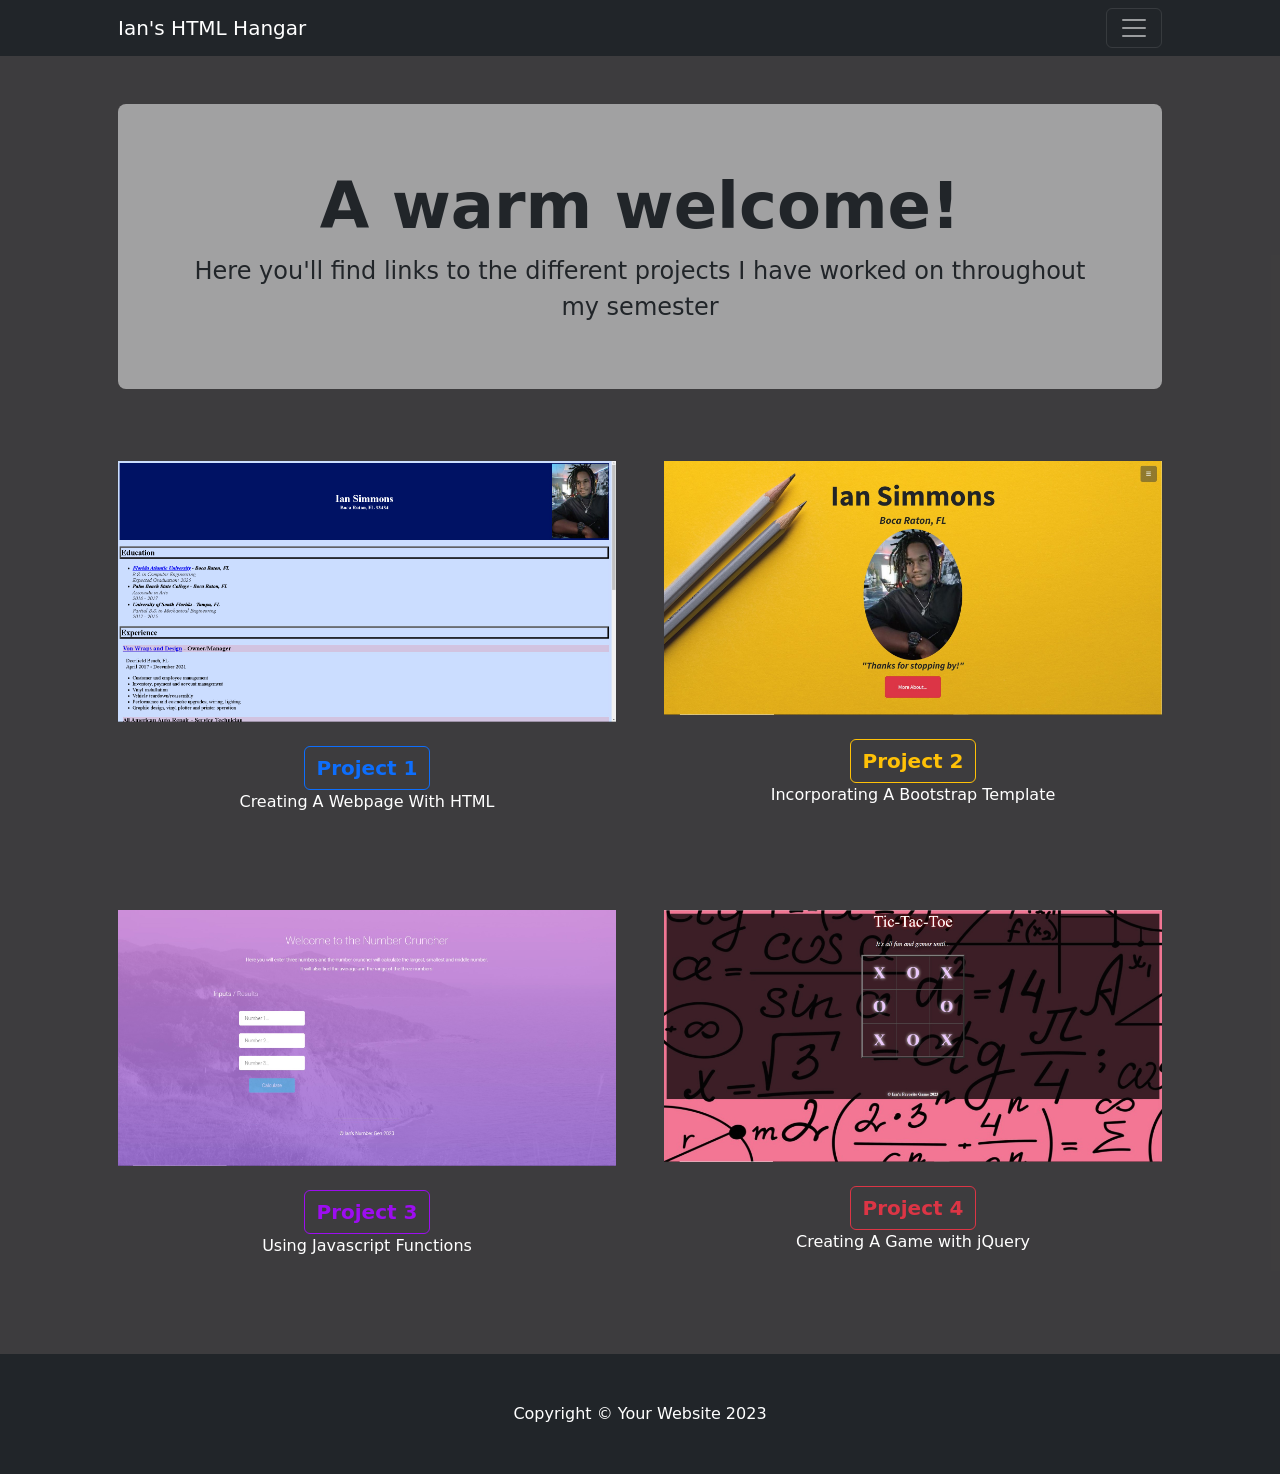
==== index.html @ c7d09a02 "Main files" ====
<!DOCTYPE html>
<html lang="en">
    <head>
        <meta charset="utf-8" />
        <meta name="viewport" content="width=device-width, initial-scale=1, shrink-to-fit=no" />
        <meta name="description" content="" />
        <meta name="author" content="" />
        <title>Ground Zero</title>
        <!-- Favicon-->
        <link rel="icon" type="image/x-icon" href="assets/favicon.ico" />
        <!-- Bootstrap icons-->
        <link href="https://cdn.jsdelivr.net/npm/bootstrap-icons@1.4.1/font/bootstrap-icons.css" rel="stylesheet" />
        <!-- Core theme CSS (includes Bootstrap)-->
        <link href="css/styles.css" rel="stylesheet" />
    </head>
    <body>
        <!-- Responsive navbar-->
        <nav class="navbar navbar-dark bg-dark">
            <div class="container px-lg-5">
                <a class="navbar-brand" >Ian's HTML Hangar</a>
                <button class="navbar-toggler" type="button" data-bs-toggle="collapse" data-bs-target="#navbarSupportedContent" aria-controls="navbarSupportedContent" aria-expanded="false" aria-label="Toggle navigation"><span class="navbar-toggler-icon"></span></button>
                <div class="collapse navbar-collapse" id="navbarSupportedContent">
                    <ul class="navbar-nav ms-auto mb-2 mb-lg-0">
                        <li class="nav-item"><a class="nav-link active" aria-current="page" href="#!">Home</a></li>
                        <li class="nav-item"><a class="nav-link" href="./p1/index.html">Project 1</a></li>
                        <li class="nav-item"><a class="nav-link" href="./p2/index.html">Project 2</a></li>
                        <li class="nav-item"><a class="nav-link" href="./p3/index.html">Project 3</a></li>
                        <li class="nav-item"><a class="nav-link" href="./p4/index.html">Project 4</a></li>
                    </ul>
                </div>
            </div>
        </nav>
        <!-- Header-->
        <div class="fadex">
            <header class="py-5">
            <div class="container px-lg-5">
                <div class="p-2 p-lg-3 bg-custom rounded-3 text-center">
                    <div class="m-4 m-lg-5">
                        <h1 class="display-3 fw-bold">A warm welcome!</h1>
                        <p class="fs-4">Here you'll find links to the different projects I have worked on throughout my semester</p>
                    </div>
                </div>
            </div>
        </header>
        <!-- Page Content-->
        <section class="pt-4">
            <div class="container px-lg-5">
                <!-- Page Features-->
                <div class="row gx-lg-5">
                    <div class="col-lg-6 col-xxl-3 mb-5">
                        <div class="card-img-top border-0 h-100">
                            <img src="assets/pr1.png" class="card-img-top" alt="p1">
                            <div class="card-body text-white text-center p-4 p-lg-5 pt-0 pt-lg-0">
                                <br><a href="./p1/index.html" class="btn btn-outline-primary">Project 1</a>
                                <p class="mb-0">Creating A Webpage With HTML</p>
                        </div>
                    </div>
                </div>
                    <div class="col-lg-6 col-xxl-3 mb-5">
                        <div class="card-img-top border-0 h-100">
                            <img src="assets/pr2.jpg" class="card-img-top" alt="p2">
                            <div class="card-body text-white text-center p-4 p-lg-5 pt-0 pt-lg-0">
                                <br><a href="./p2/index.html" class="btn btn-outline-warning">Project 2</a>
                                <p class="mb-0">Incorporating A Bootstrap Template</p>
                        </div>
                    </div>
                </div>
                    <div class="col-lg-6 col-xxl-3 mb-5">
                        <div class="card-img-top border-0 h-100">
                            <img src="assets/pr3.jpg" class="card-img-top" alt="p3">
                            <div class="card-body text-white text-center p-4 p-lg-5 pt-0 pt-lg-0">
                                <br><a href="./p3/index.html" class="btn btn-outline-info">Project 3</a>
                                <p class="mb-0">Using Javascript Functions</p>
                        </div>
                    </div>
                </div>
                    <div class="col-lg-6 col-xxl-3 mb-5">
                        <div class="card-img-top border-0 h-100">
                            <img src="assets/pr4.jpg" class="card-img-top" alt="p4">
                            <div class="card-body text-white text-center p-4 p-lg-5 pt-0 pt-lg-0">
                                <br><a href="./p4/index.html" class="btn btn-outline-danger">Project 4</a>
                                <p class="mb-0">Creating A Game with jQuery</p>
                        </div>
                    </div>
                </div>
            </div>
        </section>
    </div>
        <!-- Footer-->
        <footer class="py-5 bg-dark">
            <div class="container"><p class="m-0 text-center text-white">Copyright &copy; Your Website 2023</p></div>
        </footer>
        <!-- Bootstrap core JS-->
        <script src="https://cdn.jsdelivr.net/npm/bootstrap@5.2.3/dist/js/bootstrap.bundle.min.js"></script>
        <!-- Core theme JS-->
        <script src="js/scripts.js"></script>
    </body>
</html>
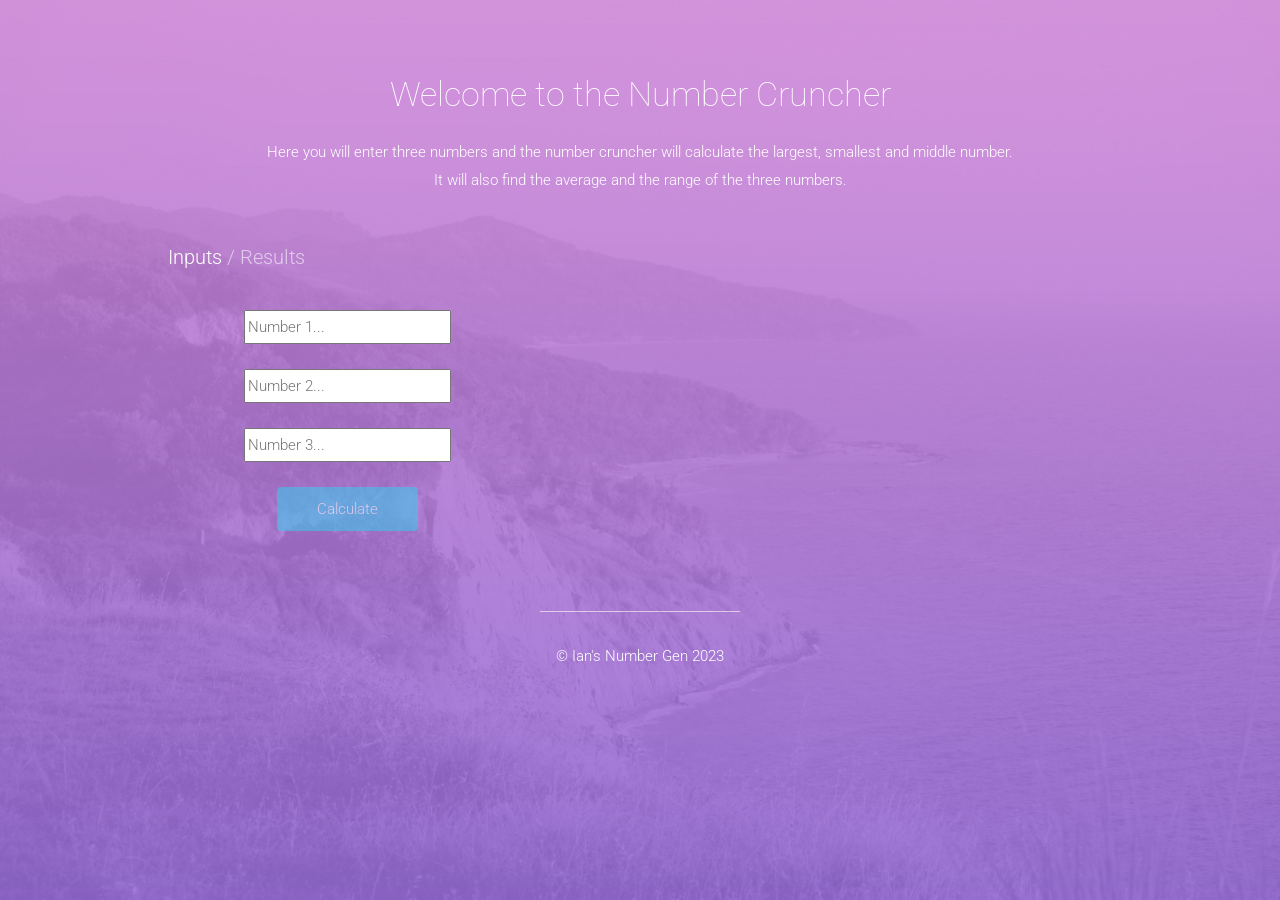
==== commit dfb1eee7: "Add files via upload" ====
--- a/index.html
+++ b/index.html
@@ -1,98 +1,126 @@
 <!DOCTYPE html>
 <html lang="en">
+
     <head>
-        <meta charset="utf-8" />
-        <meta name="viewport" content="width=device-width, initial-scale=1, shrink-to-fit=no" />
-        <meta name="description" content="" />
-        <meta name="author" content="" />
-        <title>Ground Zero</title>
-        <!-- Favicon-->
-        <link rel="icon" type="image/x-icon" href="assets/favicon.ico" />
-        <!-- Bootstrap icons-->
-        <link href="https://cdn.jsdelivr.net/npm/bootstrap-icons@1.4.1/font/bootstrap-icons.css" rel="stylesheet" />
-        <!-- Core theme CSS (includes Bootstrap)-->
-        <link href="css/styles.css" rel="stylesheet" />
+
+        <meta charset="utf-8">
+        <meta http-equiv="X-UA-Compatible" content="IE=edge">
+        <meta name="viewport" content="width=device-width, initial-scale=1">
+        <title>Ian's Number Cruncher</title>
+
+        <!-- CSS -->
+        <link rel="stylesheet" href="http://fonts.googleapis.com/css?family=Roboto:400,100,300,500">
+        <link rel="stylesheet" href="bootstrap/css/bootstrap.min.css">
+        <link rel="stylesheet" href="font-awesome/css/font-awesome.min.css">
+		<link rel="stylesheet" href="css/form-elements.css">
+        <link rel="stylesheet" href="css/style.css">
+
+        <!-- Favicon and touch icons -->
+        <link rel="shortcut icon" href="assets/ico/favicon.png">
+        <link rel="apple-touch-icon-precomposed" sizes="144x144" href="assets/ico/apple-touch-icon-144-precomposed.png">
+        <link rel="apple-touch-icon-precomposed" sizes="114x114" href="assets/ico/apple-touch-icon-114-precomposed.png">
+        <link rel="apple-touch-icon-precomposed" sizes="72x72" href="assets/ico/apple-touch-icon-72-precomposed.png">
+        <link rel="apple-touch-icon-precomposed" href="assets/ico/apple-touch-icon-57-precomposed.png">
+
     </head>
+
     <body>
-        <!-- Responsive navbar-->
-        <nav class="navbar navbar-dark bg-dark">
-            <div class="container px-lg-5">
-                <a class="navbar-brand" >Ian's HTML Hangar</a>
-                <button class="navbar-toggler" type="button" data-bs-toggle="collapse" data-bs-target="#navbarSupportedContent" aria-controls="navbarSupportedContent" aria-expanded="false" aria-label="Toggle navigation"><span class="navbar-toggler-icon"></span></button>
-                <div class="collapse navbar-collapse" id="navbarSupportedContent">
-                    <ul class="navbar-nav ms-auto mb-2 mb-lg-0">
-                        <li class="nav-item"><a class="nav-link active" aria-current="page" href="#!">Home</a></li>
-                        <li class="nav-item"><a class="nav-link" href="./p1/index.html">Project 1</a></li>
-                        <li class="nav-item"><a class="nav-link" href="./p2/index.html">Project 2</a></li>
-                        <li class="nav-item"><a class="nav-link" href="./p3/index.html">Project 3</a></li>
-                        <li class="nav-item"><a class="nav-link" href="./p4/index.html">Project 4</a></li>
-                    </ul>
-                </div>
-            </div>
-        </nav>
-        <!-- Header-->
-        <div class="fadex">
-            <header class="py-5">
-            <div class="container px-lg-5">
-                <div class="p-2 p-lg-3 bg-custom rounded-3 text-center">
-                    <div class="m-4 m-lg-5">
-                        <h1 class="display-3 fw-bold">A warm welcome!</h1>
-                        <p class="fs-4">Here you'll find links to the different projects I have worked on throughout my semester</p>
-                    </div>
-                </div>
-            </div>
-        </header>
-        <!-- Page Content-->
-        <section class="pt-4">
-            <div class="container px-lg-5">
-                <!-- Page Features-->
-                <div class="row gx-lg-5">
-                    <div class="col-lg-6 col-xxl-3 mb-5">
-                        <div class="card-img-top border-0 h-100">
-                            <img src="assets/pr1.png" class="card-img-top" alt="p1">
-                            <div class="card-body text-white text-center p-4 p-lg-5 pt-0 pt-lg-0">
-                                <br><a href="./p1/index.html" class="btn btn-outline-primary">Project 1</a>
-                                <p class="mb-0">Creating A Webpage With HTML</p>
+
+        <!-- Top content -->
+        <div class="top-content">
+        	<div class="container">
+                <div class="row">
+                    <div class="col-sm-8 col-sm-offset-2 text">
+                        <h1>Welcome to the Number Cruncher</h1>
+                        <div class="description">
+                        	<p>
+	                         	Here you will enter three numbers and the number cruncher will calculate
+								the largest, smallest and middle number. It will also find the average 
+								and the range of the three numbers.
+                        	</p>
                         </div>
                     </div>
                 </div>
-                    <div class="col-lg-6 col-xxl-3 mb-5">
-                        <div class="card-img-top border-0 h-100">
-                            <img src="assets/pr2.jpg" class="card-img-top" alt="p2">
-                            <div class="card-body text-white text-center p-4 p-lg-5 pt-0 pt-lg-0">
-                                <br><a href="./p2/index.html" class="btn btn-outline-warning">Project 2</a>
-                                <p class="mb-0">Incorporating A Bootstrap Template</p>
-                        </div>
+                
+                <div class="row">
+                    <div class="col-sm-10 col-sm-offset-1 show-forms">
+                    	<span class="show-register-form active">Inputs</span> 
+                    	<span class="show-forms-divider">/</span> 
+                    	<span class="show-login-form" >Results</span>
                     </div>
                 </div>
-                    <div class="col-lg-6 col-xxl-3 mb-5">
-                        <div class="card-img-top border-0 h-100">
-                            <img src="assets/pr3.jpg" class="card-img-top" alt="p3">
-                            <div class="card-body text-white text-center p-4 p-lg-5 pt-0 pt-lg-0">
-                                <br><a href="./p3/index.html" class="btn btn-outline-info">Project 3</a>
-                                <p class="mb-0">Using Javascript Functions</p>
-                        </div>
-                    </div>
-                </div>
-                    <div class="col-lg-6 col-xxl-3 mb-5">
-                        <div class="card-img-top border-0 h-100">
-                            <img src="assets/pr4.jpg" class="card-img-top" alt="p4">
-                            <div class="card-body text-white text-center p-4 p-lg-5 pt-0 pt-lg-0">
-                                <br><a href="./p4/index.html" class="btn btn-outline-danger">Project 4</a>
-                                <p class="mb-0">Creating A Game with jQuery</p>
-                        </div>
-                    </div>
-                </div>
-            </div>
-        </section>
-    </div>
-        <!-- Footer-->
-        <footer class="py-5 bg-dark">
-            <div class="container"><p class="m-0 text-center text-white">Copyright &copy; Your Website 2023</p></div>
+                
+                <div class="row register-form">
+                    <div class="col-sm-4 col-sm-offset-1">
+						<form action="#" class="r-form">
+	                    	<div class="form-group">
+	                        	<input type="number" placeholder="Number 1..." required id="num1">
+							</div>
+	                        <div class="form-group">
+	                        	<input type="number" placeholder="Number 2..." required id="num2">
+	                        </div>
+	                        <div class="form-group">
+	                        	<input type="number" placeholder="Number 3..." required id="num3">
+							</div>
+							<div>
+								<button type="button" class="btn btn-success show-login-form" id="calc">Calculate</button>	 
+							</div>
+						</form>		
+            		</div>    
+            	</div>
+                <div class="row login-form" id="results">
+                    <div class="col-sm-12">
+	                    <form>
+	                        <div class="row">
+								<div class="col-sm-4 form-group">
+									<h2>Minumum</h2>
+									<h3 id="min"></h3>
+								</div>
+								<div class="col-sm-4 form-group">
+									<h2>Maximum</h2>
+									<h3 id="max"></h3>
+								</div>
+								<div class="col-sm-4 form-group">
+									<h2>Median</h2>
+									<h3 id="med"></h3>
+								</div>
+							</div>
+							<div class="row">
+								<div class="col-sm-4 col-sm-offset-2 form-group">
+									<h2>Average</h2>
+									<h3 id="mean"></h3>
+								</div>
+								<div class="col-sm-4 col-sm-offset-0 form-group">
+									<h2>Range</h2>
+									<h3 id="range"></h3>
+								</div>
+	                        </div>
+							<button class="btn btn-danger show-register-form">New numbers?</button>   
+						</form>
+                    </div>	 
+				</div>
+            </div>      
+        </div>
+
+        <!-- Footer -->
+        <footer>
+        	<div class="container">
+        		<div class="row">
+        			<div class="col-sm-8 col-sm-offset-2">
+        				<div class="footer-border"></div>
+        				<p> &copy; Ian's Number Gen 2023</p>
+        			</div>	
+        		</div>
+        	</div>
         </footer>
-        <!-- Bootstrap core JS-->
-        <script src="https://cdn.jsdelivr.net/npm/bootstrap@5.2.3/dist/js/bootstrap.bundle.min.js"></script>
-        <!-- Core theme JS-->
+
+        <!-- Javascript -->
+        <script src="js/jquery-1.11.1.min.js"></script>
+        <script src="bootstrap/js/bootstrap.min.js"></script>
+        <script src="js/jquery.backstretch.min.js"></script>
         <script src="js/scripts.js"></script>
-    </body>
-</html>
+        <script src="js/math.js"></script>
+
+</body>
+
+</html>
--- a/css/form-elements.css
+++ b/css/form-elements.css
@@ -0,0 +1,74 @@
+
+input[type="text"], 
+input[type="password"], 
+textarea, 
+textarea.form-control {
+	height: 44px;
+    margin: 0;
+    padding: 0 15px;
+    vertical-align: middle;
+    background: #fff;
+    border: 3px solid #fff;
+    font-family: 'Roboto', sans-serif;
+    font-size: 15px;
+    font-weight: 300;
+    line-height: 44px;
+    color: #888;
+    -moz-border-radius: 4px; -webkit-border-radius: 4px; border-radius: 4px;
+    -moz-box-shadow: none; -webkit-box-shadow: none; box-shadow: none;
+    -o-transition: all .3s; -moz-transition: all .3s; -webkit-transition: all .3s; -ms-transition: all .3s; transition: all .3s;
+}
+
+textarea, 
+textarea.form-control {
+	padding-top: 6px;
+	padding-bottom: 6px;
+	line-height: 28px;
+}
+
+input[type="text"]:focus, 
+input[type="password"]:focus, 
+textarea:focus, 
+textarea.form-control:focus {
+	outline: 0;
+	background: #fff;
+    border: 3px solid #bbb;
+    -moz-box-shadow: none; -webkit-box-shadow: none; box-shadow: none;
+}
+
+input[type="text"]:-moz-placeholder, input[type="password"]:-moz-placeholder, 
+textarea:-moz-placeholder, textarea.form-control:-moz-placeholder { color: #888; }
+
+input[type="text"]:-ms-input-placeholder, input[type="password"]:-ms-input-placeholder, 
+textarea:-ms-input-placeholder, textarea.form-control:-ms-input-placeholder { color: #888; }
+
+input[type="text"]::-webkit-input-placeholder, input[type="password"]::-webkit-input-placeholder, 
+textarea::-webkit-input-placeholder, textarea.form-control::-webkit-input-placeholder { color: #888; }
+
+
+
+button.btn {
+	height: 44px;
+    margin: 0;
+    padding: 0 40px;
+    vertical-align: middle;
+    background: #42c5ea;
+    border: 0;
+    font-family: 'Roboto', sans-serif;
+    font-size: 15px;
+    font-weight: 300;
+    line-height: 44px;
+    color: #fff;
+    -moz-border-radius: 4px; -webkit-border-radius: 4px; border-radius: 4px;
+    text-shadow: none;
+    -moz-box-shadow: none; -webkit-box-shadow: none; box-shadow: none;
+    -o-transition: all .3s; -moz-transition: all .3s; -webkit-transition: all .3s; -ms-transition: all .3s; transition: all .3s;
+}
+
+button.btn:hover { opacity: 0.6; color: #fff; }
+
+button.btn:active { outline: 0; opacity: 0.6; color: #fff; -moz-box-shadow: none; -webkit-box-shadow: none; box-shadow: none; }
+
+button.btn:focus { outline: 0; opacity: 0.6; background: #42c5ea; color: #fff; }
+
+button.btn:active:focus, button.btn.active:focus { outline: 0; opacity: 0.6; background: #42c5ea; color: #fff; }
--- a/css/style.css
+++ b/css/style.css
@@ -0,0 +1,138 @@
+
+body {
+	background: #333;
+    font-family: 'Roboto', sans-serif;
+    font-size: 15px;
+    font-weight: 300;
+    color: #888;
+    line-height: 28px;
+    text-align: center;
+}
+
+strong { font-weight: 500; }
+
+a, a:hover, a:focus {
+	color: #42c5ea;
+	text-decoration: none;
+    -o-transition: all .3s; -moz-transition: all .3s; -webkit-transition: all .3s; -ms-transition: all .3s; transition: all .3s;
+}
+
+h1, h2 {
+	margin-top: 10px;
+	font-size: 34px;
+    font-weight: 100;
+    color: #555;
+    line-height: 48px;
+}
+
+h3 {
+	font-size: 20px;
+    font-weight: 300;
+    color: #555;
+    line-height: 26px;
+}
+
+img { max-width: 100%; }
+
+::-moz-selection { background: #42c5ea; color: #fff; text-shadow: none; }
+::selection { background: #42c5ea; color: #fff; text-shadow: none; }
+
+
+.btn-link-1 {
+	display: inline-block;
+	width: 40px;
+	height: 40px;
+	margin: 5px;
+	padding: 0;
+	background: #555;
+	background: rgba(0, 0, 0, 0.3);
+	font-size: 20px;
+    line-height: 40px;
+    color: #fff;
+    -moz-border-radius: 50%; -webkit-border-radius: 50%; border-radius: 50%;
+}
+.btn-link-1:hover, .btn-link-1:focus, .btn-link-1:active {
+	outline: 0; opacity: 0.6; 
+	background: #555; background: rgba(0, 0, 0, 0.3); color: #fff;
+}
+
+
+/***** Top content *****/
+
+.top-content { padding: 60px 0 80px 0; }
+.top-content .text { color: #fff; }
+.top-content .text h1 { color: #fff; }
+.top-content .description { margin: 20px 0 10px 0; }
+.top-content .description a { color: #fff; border-bottom: 1px dotted #fff; }
+.top-content .description a:hover, 
+.top-content .description a:focus { border: 0; }
+
+.show-forms { padding-top: 40px; font-size: 20px; color: #fff; line-height: 26px; text-align: left; }
+.show-register-form, .show-forms-divider, .show-login-form { opacity: 0.6; }
+.show-register-form, .show-login-form {
+	cursor: pointer;
+	-o-transition: all .3s; -moz-transition: all .3s; -webkit-transition: all .3s; -ms-transition: all .3s; transition: all .3s;
+}
+.show-register-form.active, .show-login-form.active,
+.show-register-form:hover, .show-login-form:hover { opacity: 1; }
+
+.login-form { display: none; }
+
+.r-form { padding-top: 40px; }
+.r-form .form-group { margin-bottom: 25px; }
+.r-form textarea { height: 100px; }
+.r-form .input-error { border-color: #42c5ea; }
+
+.l-form { padding-top: 40px; }
+.l-form .form-group { margin-bottom: 25px; }
+.l-form .input-error { border-color: #42c5ea; }
+
+.forms-right-icons .row { padding-bottom: 15px; }
+.forms-right-icons { padding-top: 40px; color: #fff; text-align: left; }
+.forms-right-icons h3 { margin-top: 0; color: #fff; }
+.forms-right-icons .icon { text-align: right; font-size: 30px; line-height: 34px; }
+
+.social-login { margin-top: 35px; color: #fff; }
+.social-login-buttons { margin-top: 20px; }
+
+
+/***** Footer *****/
+
+footer { padding-bottom: 70px; color: #fff; }
+
+footer .footer-border {
+	width: 200px;
+	margin: 0 auto;
+	padding-bottom: 30px;
+	border-top: 1px solid #fff;
+	border-top: 1px solid rgba(255, 255, 255, 0.6);
+}
+
+footer a { color: #fff; border-bottom: 1px dotted #fff; }
+footer a:hover, footer a:focus { color: #fff; border: 0; }
+
+
+/***** Media queries *****/
+
+@media (min-width: 992px) and (max-width: 1199px) {}
+
+@media (min-width: 768px) and (max-width: 991px) {
+	
+	.forms-right-icons .icon { font-size: 22px; }
+	
+}
+
+@media (max-width: 767px) {
+	
+	.show-forms, .forms-right-icons, .forms-right-icons .icon { text-align: center; }
+	.forms-right-icons .icon { padding-top: 10px; }
+	.forms-right-icons h3 { margin-top: 15px; }
+	
+}
+
+@media (max-width: 415px) {
+	
+	h1, h2 { font-size: 28px; }
+
+}
+
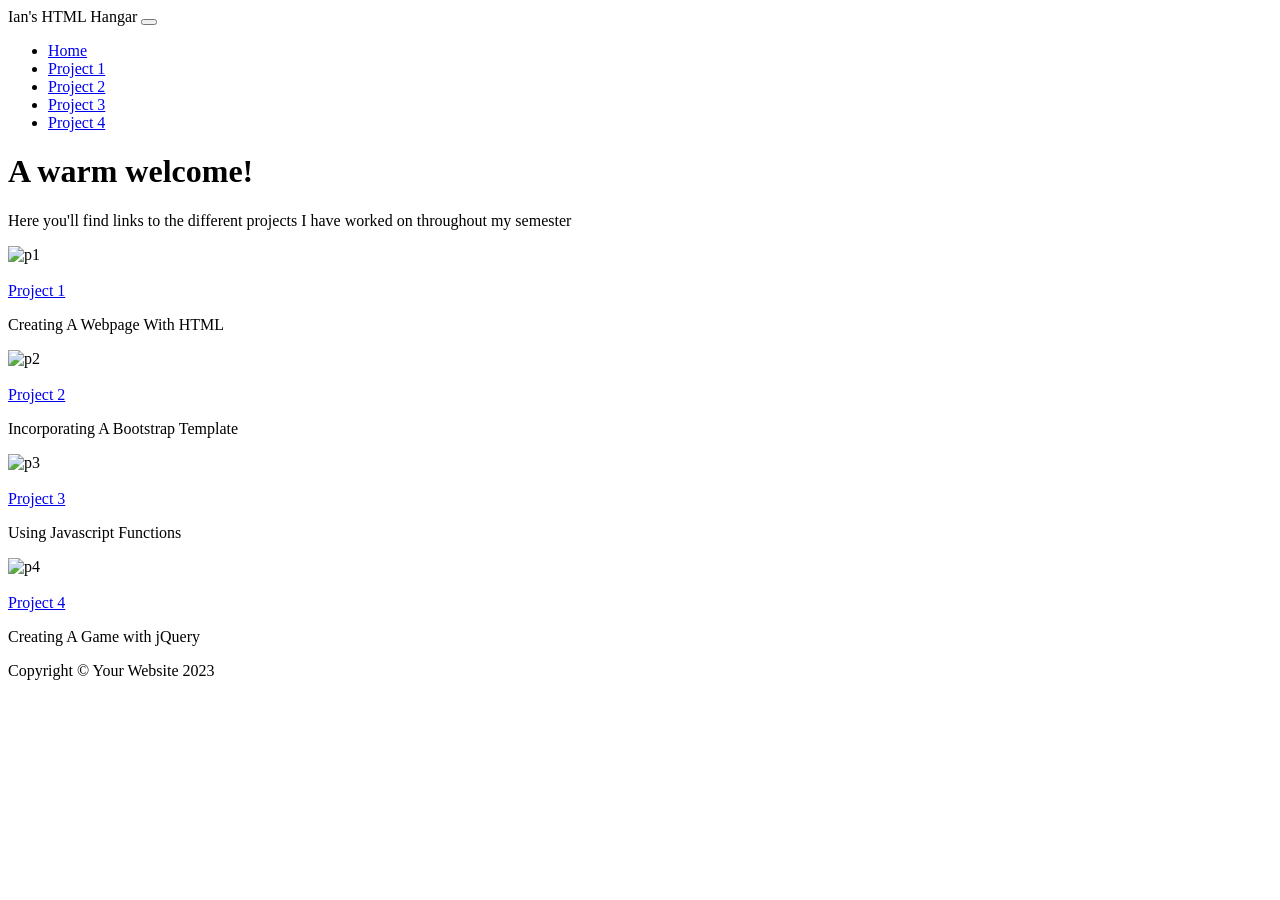
==== commit e6da0d29: "Add files via upload" ====
--- a/index.html
+++ b/index.html
@@ -1,126 +1,98 @@
 <!DOCTYPE html>
 <html lang="en">
-
     <head>
-
-        <meta charset="utf-8">
-        <meta http-equiv="X-UA-Compatible" content="IE=edge">
-        <meta name="viewport" content="width=device-width, initial-scale=1">
-        <title>Ian's Number Cruncher</title>
-
-        <!-- CSS -->
-        <link rel="stylesheet" href="http://fonts.googleapis.com/css?family=Roboto:400,100,300,500">
-        <link rel="stylesheet" href="bootstrap/css/bootstrap.min.css">
-        <link rel="stylesheet" href="font-awesome/css/font-awesome.min.css">
-		<link rel="stylesheet" href="css/form-elements.css">
-        <link rel="stylesheet" href="css/style.css">
-
-        <!-- Favicon and touch icons -->
-        <link rel="shortcut icon" href="assets/ico/favicon.png">
-        <link rel="apple-touch-icon-precomposed" sizes="144x144" href="assets/ico/apple-touch-icon-144-precomposed.png">
-        <link rel="apple-touch-icon-precomposed" sizes="114x114" href="assets/ico/apple-touch-icon-114-precomposed.png">
-        <link rel="apple-touch-icon-precomposed" sizes="72x72" href="assets/ico/apple-touch-icon-72-precomposed.png">
-        <link rel="apple-touch-icon-precomposed" href="assets/ico/apple-touch-icon-57-precomposed.png">
-
+        <meta charset="utf-8" />
+        <meta name="viewport" content="width=device-width, initial-scale=1, shrink-to-fit=no" />
+        <meta name="description" content="" />
+        <meta name="author" content="" />
+        <title>Ground Zero</title>
+        <!-- Favicon-->
+        <link rel="icon" type="image/x-icon" href="assets/favicon.ico" />
+        <!-- Bootstrap icons-->
+        <link href="https://cdn.jsdelivr.net/npm/bootstrap-icons@1.4.1/font/bootstrap-icons.css" rel="stylesheet" />
+        <!-- Core theme CSS (includes Bootstrap)-->
+        <link href="css/styles.css" rel="stylesheet" />
     </head>
-
     <body>
-
-        <!-- Top content -->
-        <div class="top-content">
-        	<div class="container">
-                <div class="row">
-                    <div class="col-sm-8 col-sm-offset-2 text">
-                        <h1>Welcome to the Number Cruncher</h1>
-                        <div class="description">
-                        	<p>
-	                         	Here you will enter three numbers and the number cruncher will calculate
-								the largest, smallest and middle number. It will also find the average 
-								and the range of the three numbers.
-                        	</p>
+        <!-- Responsive navbar-->
+        <nav class="navbar navbar-dark bg-dark">
+            <div class="container px-lg-5">
+                <a class="navbar-brand" >Ian's HTML Hangar</a>
+                <button class="navbar-toggler" type="button" data-bs-toggle="collapse" data-bs-target="#navbarSupportedContent" aria-controls="navbarSupportedContent" aria-expanded="false" aria-label="Toggle navigation"><span class="navbar-toggler-icon"></span></button>
+                <div class="collapse navbar-collapse" id="navbarSupportedContent">
+                    <ul class="navbar-nav ms-auto mb-2 mb-lg-0">
+                        <li class="nav-item"><a class="nav-link active" aria-current="page" href="#!">Home</a></li>
+                        <li class="nav-item"><a class="nav-link" href="./p1/index.html">Project 1</a></li>
+                        <li class="nav-item"><a class="nav-link" href="./p2/index.html">Project 2</a></li>
+                        <li class="nav-item"><a class="nav-link" href="./p3/index.html">Project 3</a></li>
+                        <li class="nav-item"><a class="nav-link" href="./p4/index.html">Project 4</a></li>
+                    </ul>
+                </div>
+            </div>
+        </nav>
+        <!-- Header-->
+        <div class="fadex">
+            <header class="py-5">
+            <div class="container px-lg-5">
+                <div class="p-2 p-lg-3 bg-custom rounded-3 text-center">
+                    <div class="m-4 m-lg-5">
+                        <h1 class="display-3 fw-bold">A warm welcome!</h1>
+                        <p class="fs-4">Here you'll find links to the different projects I have worked on throughout my semester</p>
+                    </div>
+                </div>
+            </div>
+        </header>
+        <!-- Page Content-->
+        <section class="pt-4">
+            <div class="container px-lg-5">
+                <!-- Page Features-->
+                <div class="row gx-lg-5">
+                    <div class="col-lg-6 col-xxl-3 mb-5">
+                        <div class="card-img-top border-0 h-100">
+                            <img src="assets/pr1.png" class="card-img-top" alt="p1">
+                            <div class="card-body text-white text-center p-4 p-lg-5 pt-0 pt-lg-0">
+                                <br><a href="./p1/index.html" class="btn btn-outline-primary">Project 1</a>
+                                <p class="mb-0">Creating A Webpage With HTML</p>
                         </div>
                     </div>
                 </div>
-                
-                <div class="row">
-                    <div class="col-sm-10 col-sm-offset-1 show-forms">
-                    	<span class="show-register-form active">Inputs</span> 
-                    	<span class="show-forms-divider">/</span> 
-                    	<span class="show-login-form" >Results</span>
+                    <div class="col-lg-6 col-xxl-3 mb-5">
+                        <div class="card-img-top border-0 h-100">
+                            <img src="assets/pr2.jpg" class="card-img-top" alt="p2">
+                            <div class="card-body text-white text-center p-4 p-lg-5 pt-0 pt-lg-0">
+                                <br><a href="./p2/index.html" class="btn btn-outline-warning">Project 2</a>
+                                <p class="mb-0">Incorporating A Bootstrap Template</p>
+                        </div>
                     </div>
                 </div>
-                
-                <div class="row register-form">
-                    <div class="col-sm-4 col-sm-offset-1">
-						<form action="#" class="r-form">
-	                    	<div class="form-group">
-	                        	<input type="number" placeholder="Number 1..." required id="num1">
-							</div>
-	                        <div class="form-group">
-	                        	<input type="number" placeholder="Number 2..." required id="num2">
-	                        </div>
-	                        <div class="form-group">
-	                        	<input type="number" placeholder="Number 3..." required id="num3">
-							</div>
-							<div>
-								<button type="button" class="btn btn-success show-login-form" id="calc">Calculate</button>	 
-							</div>
-						</form>		
-            		</div>    
-            	</div>
-                <div class="row login-form" id="results">
-                    <div class="col-sm-12">
-	                    <form>
-	                        <div class="row">
-								<div class="col-sm-4 form-group">
-									<h2>Minumum</h2>
-									<h3 id="min"></h3>
-								</div>
-								<div class="col-sm-4 form-group">
-									<h2>Maximum</h2>
-									<h3 id="max"></h3>
-								</div>
-								<div class="col-sm-4 form-group">
-									<h2>Median</h2>
-									<h3 id="med"></h3>
-								</div>
-							</div>
-							<div class="row">
-								<div class="col-sm-4 col-sm-offset-2 form-group">
-									<h2>Average</h2>
-									<h3 id="mean"></h3>
-								</div>
-								<div class="col-sm-4 col-sm-offset-0 form-group">
-									<h2>Range</h2>
-									<h3 id="range"></h3>
-								</div>
-	                        </div>
-							<button class="btn btn-danger show-register-form">New numbers?</button>   
-						</form>
-                    </div>	 
-				</div>
-            </div>      
-        </div>
-
-        <!-- Footer -->
-        <footer>
-        	<div class="container">
-        		<div class="row">
-        			<div class="col-sm-8 col-sm-offset-2">
-        				<div class="footer-border"></div>
-        				<p> &copy; Ian's Number Gen 2023</p>
-        			</div>	
-        		</div>
-        	</div>
+                    <div class="col-lg-6 col-xxl-3 mb-5">
+                        <div class="card-img-top border-0 h-100">
+                            <img src="assets/pr3.jpg" class="card-img-top" alt="p3">
+                            <div class="card-body text-white text-center p-4 p-lg-5 pt-0 pt-lg-0">
+                                <br><a href="./p3/index.html" class="btn btn-outline-info">Project 3</a>
+                                <p class="mb-0">Using Javascript Functions</p>
+                        </div>
+                    </div>
+                </div>
+                    <div class="col-lg-6 col-xxl-3 mb-5">
+                        <div class="card-img-top border-0 h-100">
+                            <img src="assets/pr4.jpg" class="card-img-top" alt="p4">
+                            <div class="card-body text-white text-center p-4 p-lg-5 pt-0 pt-lg-0">
+                                <br><a href="./p4/index.html" class="btn btn-outline-danger">Project 4</a>
+                                <p class="mb-0">Creating A Game with jQuery</p>
+                        </div>
+                    </div>
+                </div>
+            </div>
+        </section>
+    </div>
+        <!-- Footer-->
+        <footer class="py-5 bg-dark">
+            <div class="container"><p class="m-0 text-center text-white">Copyright &copy; Your Website 2023</p></div>
         </footer>
-
-        <!-- Javascript -->
-        <script src="js/jquery-1.11.1.min.js"></script>
-        <script src="bootstrap/js/bootstrap.min.js"></script>
-        <script src="js/jquery.backstretch.min.js"></script>
+        <!-- Bootstrap core JS-->
+        <script src="https://cdn.jsdelivr.net/npm/bootstrap@5.2.3/dist/js/bootstrap.bundle.min.js"></script>
+        <!-- Core theme JS-->
         <script src="js/scripts.js"></script>
-        <script src="js/math.js"></script>
-
-</body>
-
-</html>+    </body>
+</html>
